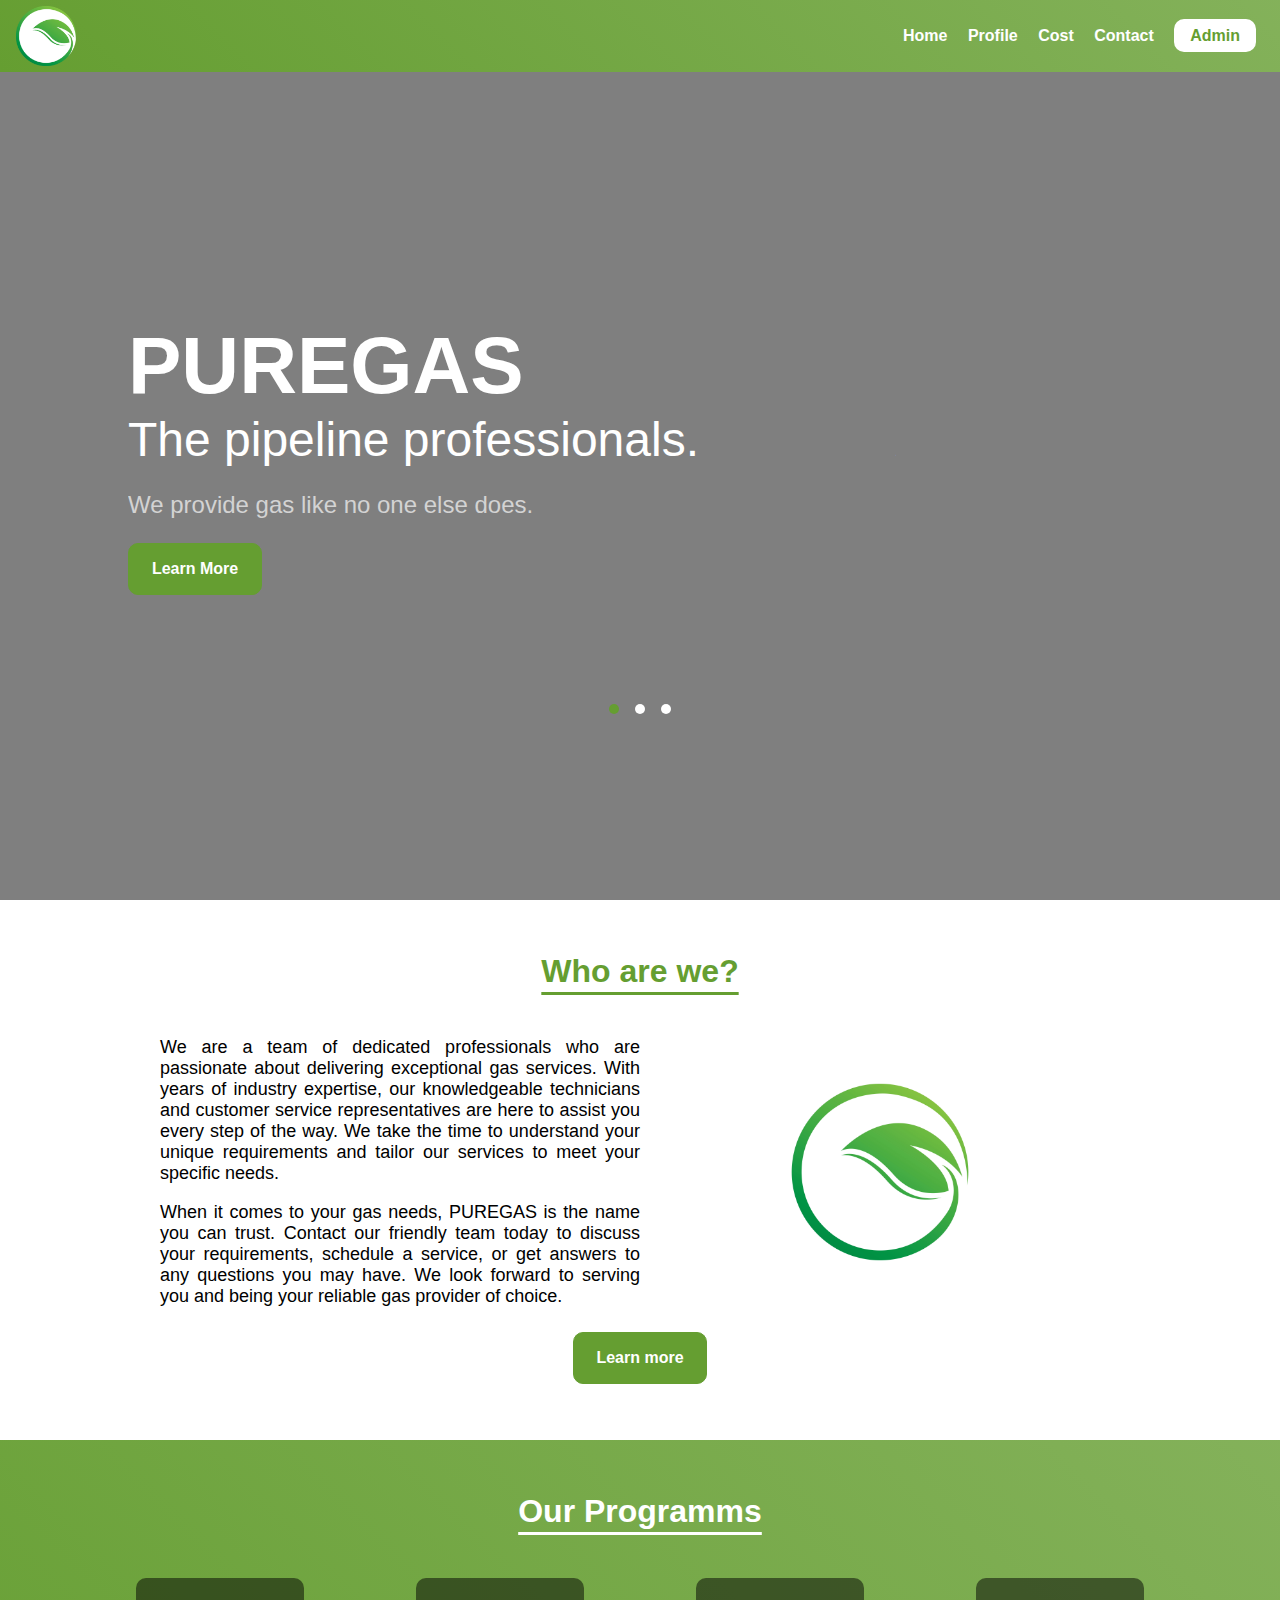
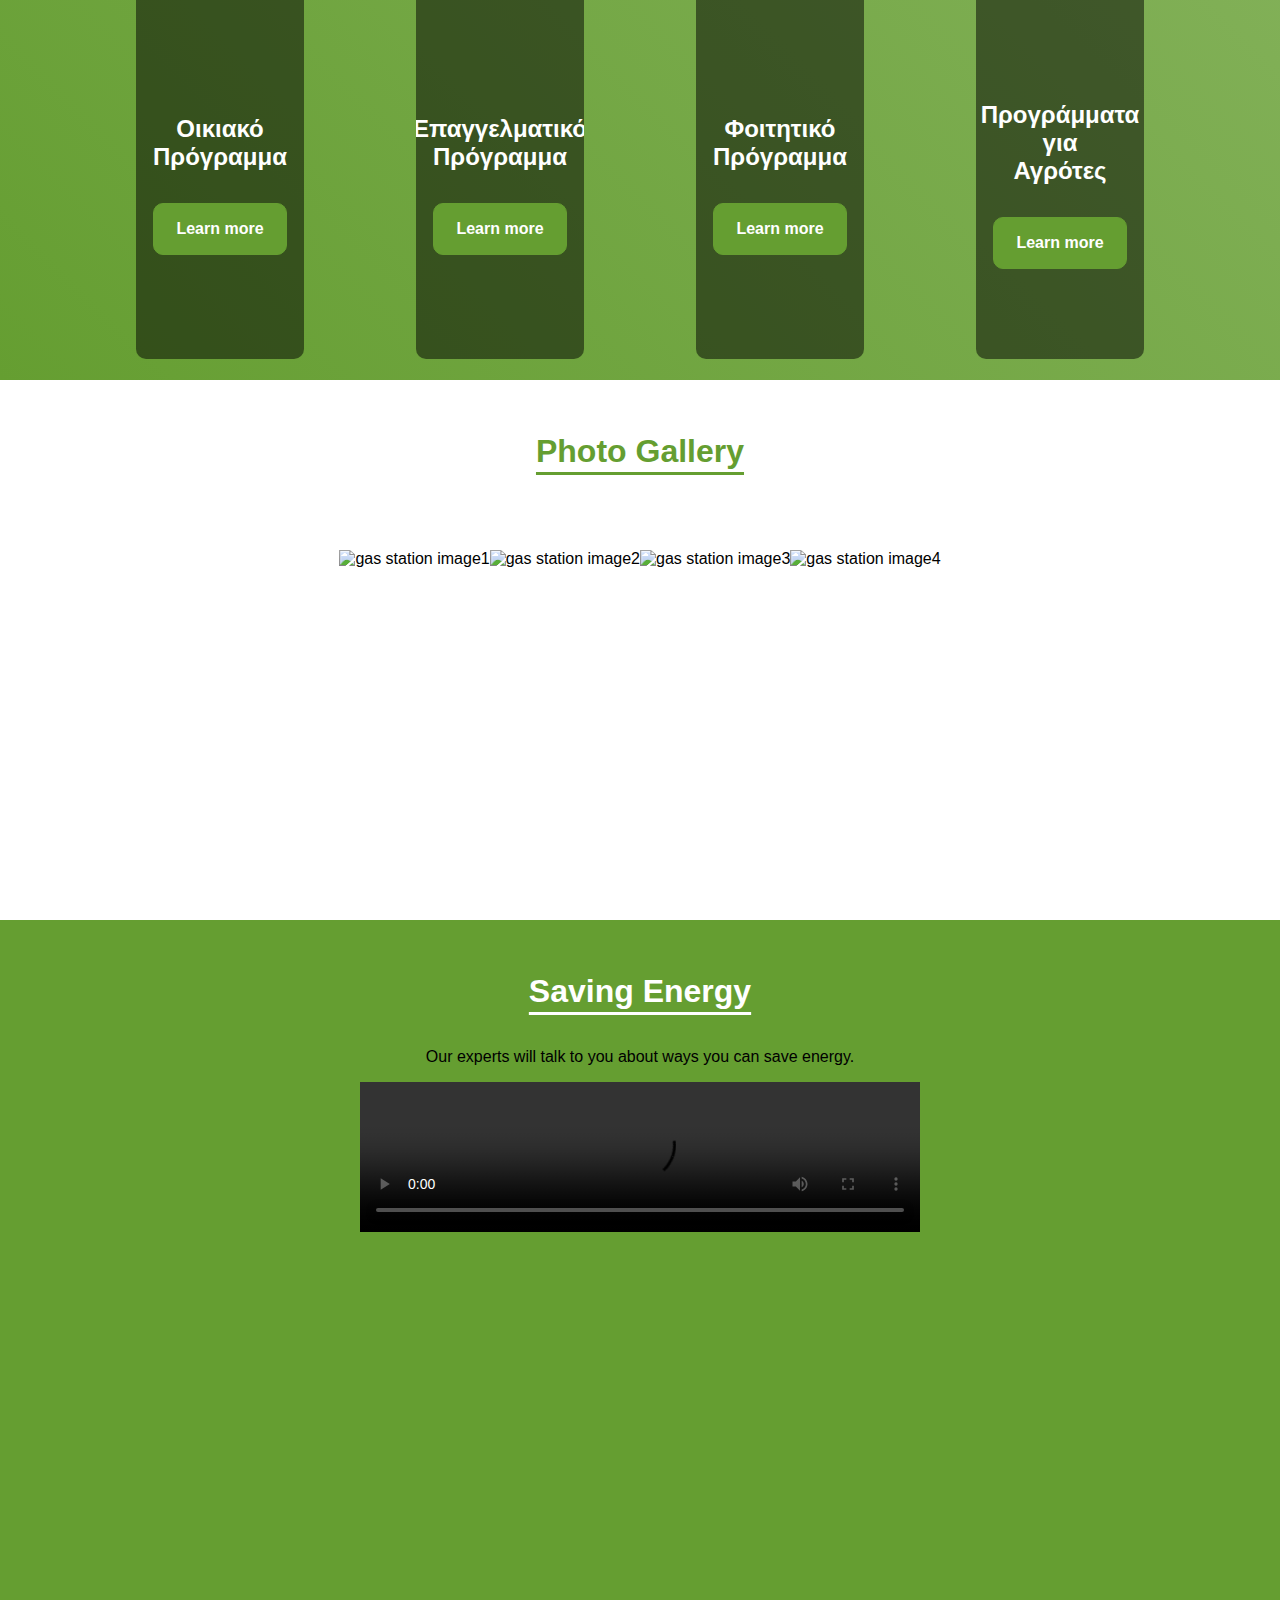
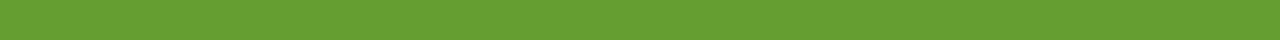
==== index.html @ 574e483c "first commit" ====
<!DOCTYPE html>
<html lang="en">
  <head>
    <meta charset="UTF-8" />
    <meta http-equiv="X-UA-Compatible" content="IE=edge" />
    <meta name="viewport" content="width=device-width, initial-scale=1.0" />
    
    <link rel="stylesheet" href="index.css" />
    <link rel="stylesheet" href="navbar.css">
    <link rel="stylesheet" href="https://cdnjs.cloudflare.com/ajax/libs/font-awesome/6.4.0/css/all.min.css" integrity="sha512-iecdLmaskl7CVkqkXNQ/ZH/XLlvWZOJyj7Yy7tcenmpD1ypASozpmT/E0iPtmFIB46ZmdtAc9eNBvH0H/ZpiBw==" crossorigin="anonymous" referrerpolicy="no-referrer" />
    <title>Document</title>
  </head>
  <body>
    <nav>
      <img src="./logo.png" alt="logo" />
      <form class="links">
        <a href="">Home</a>
        <a href="">Profile</a>
        <a href="">Cost</a>
        <a href="">Contact</a>
        <a href="">Admin</a>
      </div>
    </nav>
    <main>
        <!-- black transparent effect -->
        <div class="black"></div>
        <div class="main-container">
            <div class="welcome-text">
                <h1>PUREGAS</h1>
                <div id="text-carousel">
                    <div>The pipeline professionals.</div>
                    <div>Always at your service.</div>
                    <div>Offering the lowest prices.</div>
                </div>
                <p>We provide gas like no one else does.</p>
                <a href="#" class="learn-more">Learn More</a>
            </div>
        <button><i class="fa-sharp fa-solid fa-chevron-right"></i></button>
        </div>
        <div id="circles">
            <div class="circle"></div>
            <div class="circle"></div>
            <div class="circle"></div>
        </div>
    </main>
    <section class="who-are-we">
      <h1>Who are we?</h1>
       <div class="section-body">
        <div class="paragraphs">
          <p>We are a team of dedicated professionals who are passionate about delivering exceptional gas services. With years of industry expertise, our knowledgeable technicians and customer service representatives are here to assist you every step of the way. We take the time to understand your unique requirements and tailor our services to meet your specific needs.</p>
          <p>When it comes to your gas needs, PUREGAS is the name you can trust. Contact our friendly team today to discuss your requirements, schedule a service, or get answers to any questions you may have. We look forward to serving you and being your reliable gas provider of choice.</p>
          
        </div>
          <img src="./company_logo.png" alt="company logo">
       </div>
       <a href="#" class="learn-more">Learn more</a>
    </section>
    <section class="our-programms">
      <h1>Our Programms</h1>
      <div class="cards">
        <div class="home card">
          <div class="black"></div>
          <i class="fa-sharp fa-solid fa-house"></i>
          <h2>Οικιακό<br>Πρόγραμμα</h2>
          <a href="#" class="learn-more">Learn more</a>
        </div>
        <div class="company card">
          <div class="black"></div>
          <i class="fa-sharp fa-solid fa-building"></i>
          <h2>Επαγγελματικό<br>Πρόγραμμα</h2>
          <a href="#" class="learn-more">Learn more</a>
         
        </div>
        <div class="student card">
          <div class="black"></div>
          <i class="fa-solid fa-graduation-cap"></i>
          <h2>Φοιτητικό<br>Πρόγραμμα</h2>
          <a href="#" class="learn-more">Learn more</a>
          
        </div>
        <div class="farmer card">
          <div class="black"></div>
          <i class="fa-solid fa-tractor"></i>
          <h2>Προγράμματα για<br>Αγρότες</h2>
          <a href="#" class="learn-more">Learn more</a>
        </div>
      </div>
    </section>
    <section class="photo-gallery">
      <h1>Photo Gallery</h1>
      <div class="images">
        <img src="https://encrypted-tbn0.gstatic.com/images?q=tbn:ANd9GcSANtnvgTmT0HAf4M3M6-r_e2Wpn6NjnlIulQ&usqp=CAU" alt="gas station image1">
        <img src="https://www.worldatlas.com/r/w1200/upload/ce/0d/fe/shutterstock-164419370.jpg" alt="gas station image2">
        <img src="https://www.offshore-technology.com/wp-content/uploads/sites/20/2019/05/Tanajib-Oil-Field.jpg" alt="gas station image3">
        <img src="https://www.vdicommunications.com/wp-content/uploads/2014/04/Serving-Oil-and-Gas-Companies-Since-2001.jpg" alt="gas station image4">
      </div>
    </section>
    <section class="saving-energy">
      <h1>Saving Energy</h1>
      <p>Our experts will talk to you about ways you can save energy.</p>
      <video   controls>
        <source src="save-energy-video.mp4" type="video/mp4">
      Video not supported
      </video>
    </section>
    <script src="index.js" defer></script>
  </body>
</html>
---- index.css ----
body {
  margin: 0;
  width: 100%;
  font-family: sans-serif;
}

main {
  background: url("https://www.b2eu-consulting.eu/img/website/blog_posts/thumbs/webp.net-resizeimage-63.jpg");
  background-repeat: no-repeat;
  background-size: cover;
  width: 100%;
  height: 92vh;
  position: relative;
  z-index: 1;
  color: white;
  display: flex;
  justify-content: center;
  flex-direction: column;
}

main * {
  position: relative;
  z-index: 2;
}

.main-container {
  width: 100%;
  height: 50%;
  display: flex;
  align-items: center;
  justify-content: space-between;
}
.black {
  background-color: rgba(0, 0, 0, 0.5);
  width: 100%;
  height: 100%;
  position: absolute;
  z-index: 1;
}

main h1 {
  margin: 0;
  font-size: 5rem;
}

main h3 {
  font-size: 4rem;
  font-weight: lighter;
  margin-bottom: 0;
}

main p {
  font-weight: 100;
  color: rgb(211, 211, 211);
  font-weight: 100;
  font-size: 1.5rem;
}

main button {
  background-color: transparent;
  border: none;
  color: white;
  cursor: pointer;
}

.learn-more {
  background-color: #659e31;
  color: white;
  padding: 1rem;
  border-radius: 10px;
  font-weight: bold;
  font-family: sans-serif;
  font-size: 1rem;
  text-decoration: none;
  width: 100px;
  text-align: center;
  border: 1px solid #659e31;
}
.learn-more:hover {
  background-color: white;
  color: #659e31;
}

.fa-chevron-right {
  font-size: 8rem;
  font-weight: lighter;
  margin-right: 10rem;
  padding: 2rem;
  transition: all 0.2s ease-in-out;
  outline: none;
}
.fa-chevron-right:hover {
  transform: translateX(20px);
}
.welcome-text {
  margin-left: 8rem;
  width: 60%;
  height: 100%;
  display: flex;
  flex-direction: column;
  justify-content: center;
  overflow: hidden;
  box-sizing: border-box;
}

#text-carousel {
  font-size: 3rem;
  width: 300%;
  /* transform: translateX(-66.66%); */
  display: flex;
  transition: all 1s ease;
  margin: 0;
  padding: 0;
  box-sizing: border-box;
}
#text-carousel div {
  display: inline-block;
  white-space: nowrap;
  width: 33.33%;

  padding: 0;
  margin: 0;
  box-sizing: border-box;
}
#circles {
  display: flex;
  width: 100%;
  justify-content: center;
  margin-top: 2rem;
}
.circle {
  background-color: white;
  width: 10px;
  height: 10px;
  border-radius: 100%;
  margin: 0.5rem;
}
.selected-circle {
  background-color: #659e31;
}

section {
  width: 100%;
  height: 60vh;
}

.who-are-we {
  padding: 2rem 10rem;
  box-sizing: border-box;
  display: flex;
  flex-direction: column;
  align-items: center;
}

.who-are-we h1 {
  width: 100%;
  text-align: center;
  color: #659e31;
  text-decoration: underline;
  text-underline-offset: 10px;
}

.who-are-we img {
  width: 60%;
  min-width: 400px;
}

.section-body {
  display: grid;
  grid-template-columns: repeat(2, 1fr);
  align-items: center;
  justify-items: center;
}

.section-body .paragraphs {
  width: 100%;
  font-size: large;
  text-align: justify;
}

.our-programms {
  background: linear-gradient(
    45deg,
    rgb(101, 158, 49),
    rgba(101, 158, 49, 0.8)
  );
  padding: 2rem 5rem;
  box-sizing: border-box;
}

.our-programms h1 {
  color: white;
  width: 100%;
  text-align: center;
  text-decoration: underline;
  text-underline-offset: 10px;
  margin-bottom: 3rem;
}

.cards {
  width: 100%;
  height: 80%;
  display: grid;
  grid-template-columns: repeat(4, 1fr);
  justify-items: center;
}

.card {
  width: 60%;
  overflow: hidden;
  border-radius: 10px;
  position: relative;
  display: flex;
  flex-direction: column;
  text-align: center;
  justify-content: center;
  align-items: center;
}
.card i {
  color: #659e31;
  font-size: 4rem;
  position: relative;
  z-index: 2;
}
.card h2 {
  color: white;
  position: relative;
  z-index: 2;
  margin: 2rem 0;
}
.card a {
  position: relative;
  z-index: 2;
  height: fit-content;
}

.home {
  background: url("https://www.shbarcelona.com/blog/en/wp-content/uploads/2017/08/gas-burners.jpg");
  background-repeat: no-repeat;
  background-size: cover;
}

.company {
  background: url("https://upload.wikimedia.org/wikipedia/commons/thumb/3/3a/M%C3%BCnster%2C_LVM%2C_B%C3%BCrogeb%C3%A4ude_--_2013_--_5149-51.jpg/1200px-M%C3%BCnster%2C_LVM%2C_B%C3%BCrogeb%C3%A4ude_--_2013_--_5149-51.jpg");
  background-repeat: no-repeat;
  background-size: cover;
}
.student {
  background: url("https://thehill.com/wp-content/uploads/sites/2/2022/03/ca_collegeenrollment_istock.jpg?strip=1");
  background-repeat: no-repeat;
  background-size: cover;
}

.farmer {
  background: url("https://ik.imagekit.io/efarm/website/HOME_search_cover_70d0bb0592.jpg?tr=");
  background-repeat: no-repeat;
  background-size: cover;
  background-position: 20%;
}

.photo-gallery {
  padding: 2rem 5rem;
  box-sizing: border-box;
  display: flex;
  flex-direction: column;
  align-items: center;
}
.photo-gallery h1 {
  width: 100%;
  text-align: center;
  color: #659e31;
  text-decoration: underline;
  text-underline-offset: 10px;
  margin-bottom: 5rem;
}

.images {
  display: grid;
  grid-template-columns: repeat(4, 1fr);
}

.images img {
  width: 100%;
  height: 300px;
}

.saving-energy {
  background-color: #659e31;
  padding: 2rem 5rem;
  box-sizing: border-box;
  display: flex;
  flex-direction: column;
  align-items: center;
  height: 80vh;
}

.saving-energy h1 {
  color: white;
  width: 100%;
  text-align: center;
  text-decoration: underline;
  text-underline-offset: 10px;
}

.saving-energy video {
  width: 50%;
}
---- navbar.css ----
nav {
  width: 100%;
  height: 8vh;
  display: flex;
  align-items: center;
  justify-content: space-between;
  background: linear-gradient(
    45deg,
    rgb(101, 158, 49),
    rgba(101, 158, 49, 0.8)
  );
  padding: 0 1rem;
  box-sizing: border-box;
}
nav img {
  width: 60px;
}

nav a {
  text-decoration: none;
  color: white;
  font-weight: bold;
  margin: 0 0.5rem;
}
.links :last-child {
  background-color: white;
  color: #659e31;
  padding: 0.5rem 1rem;
  border-radius: 10px;
}
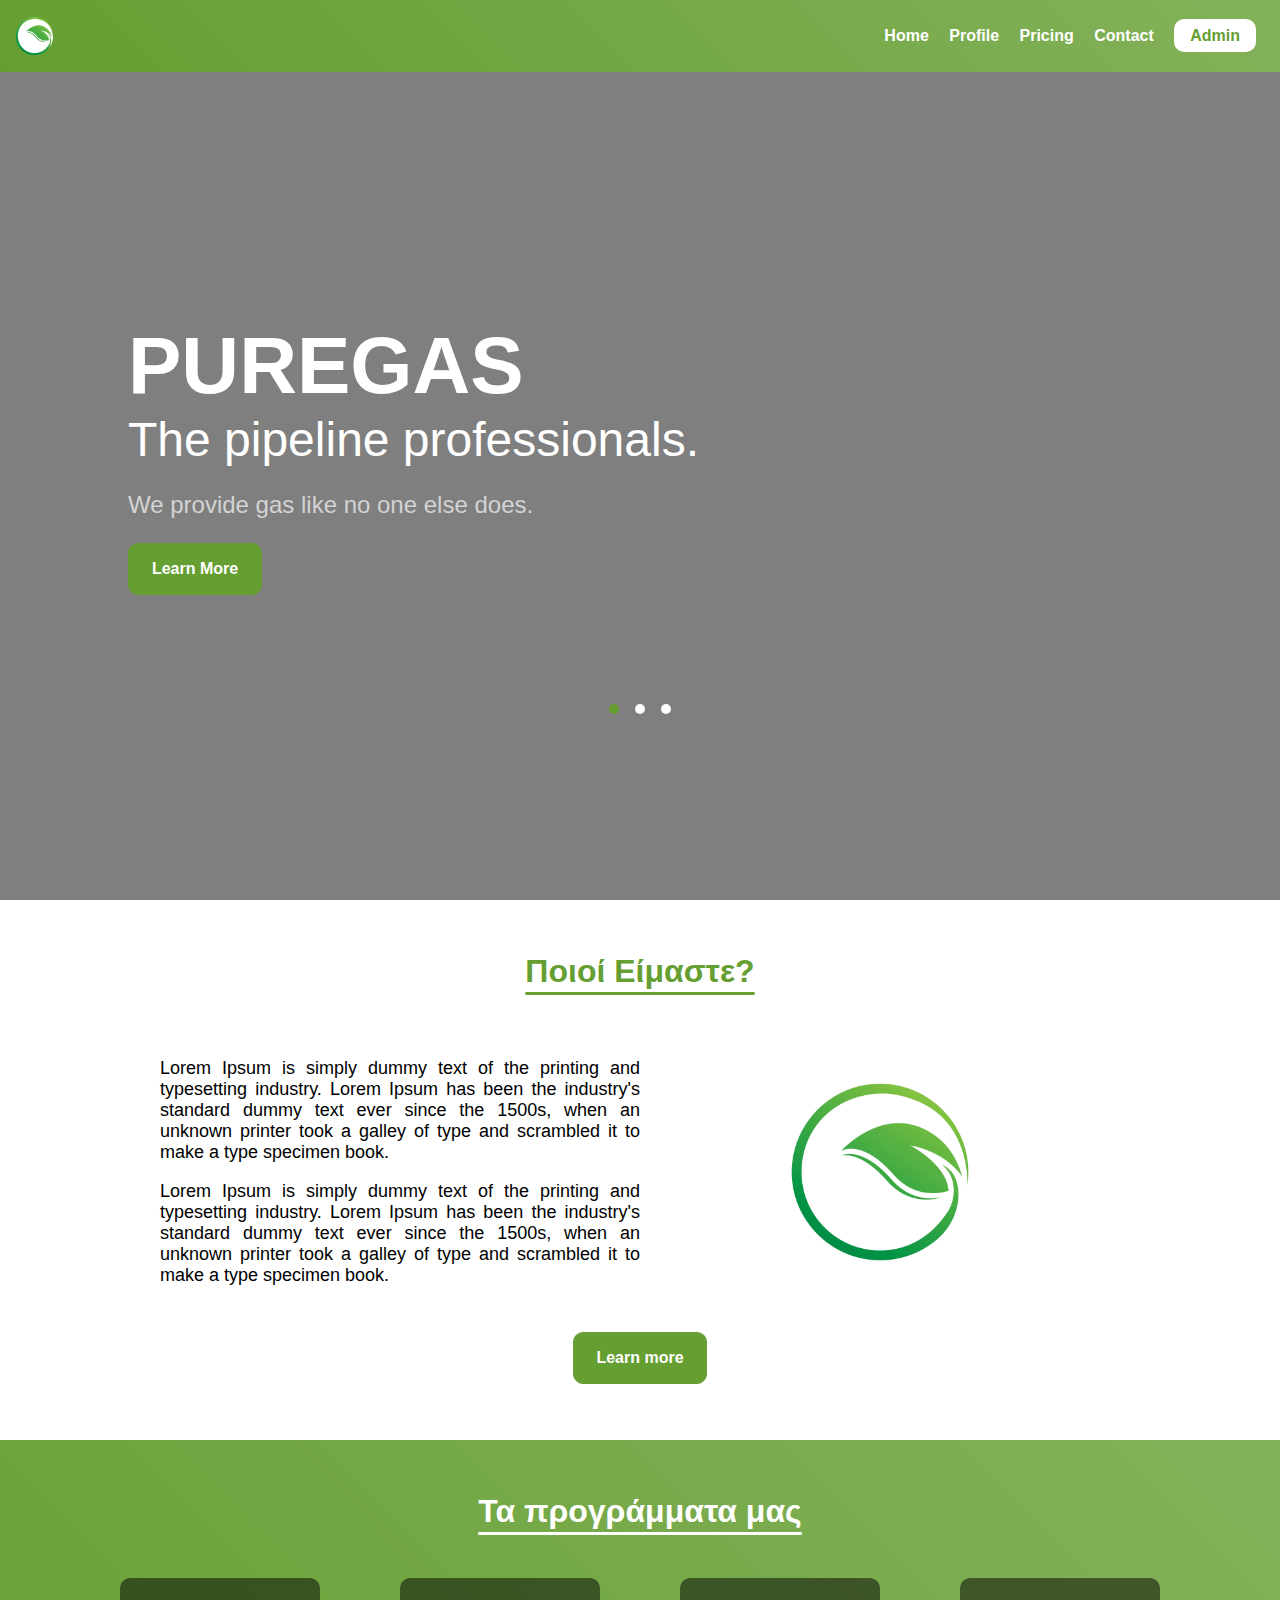
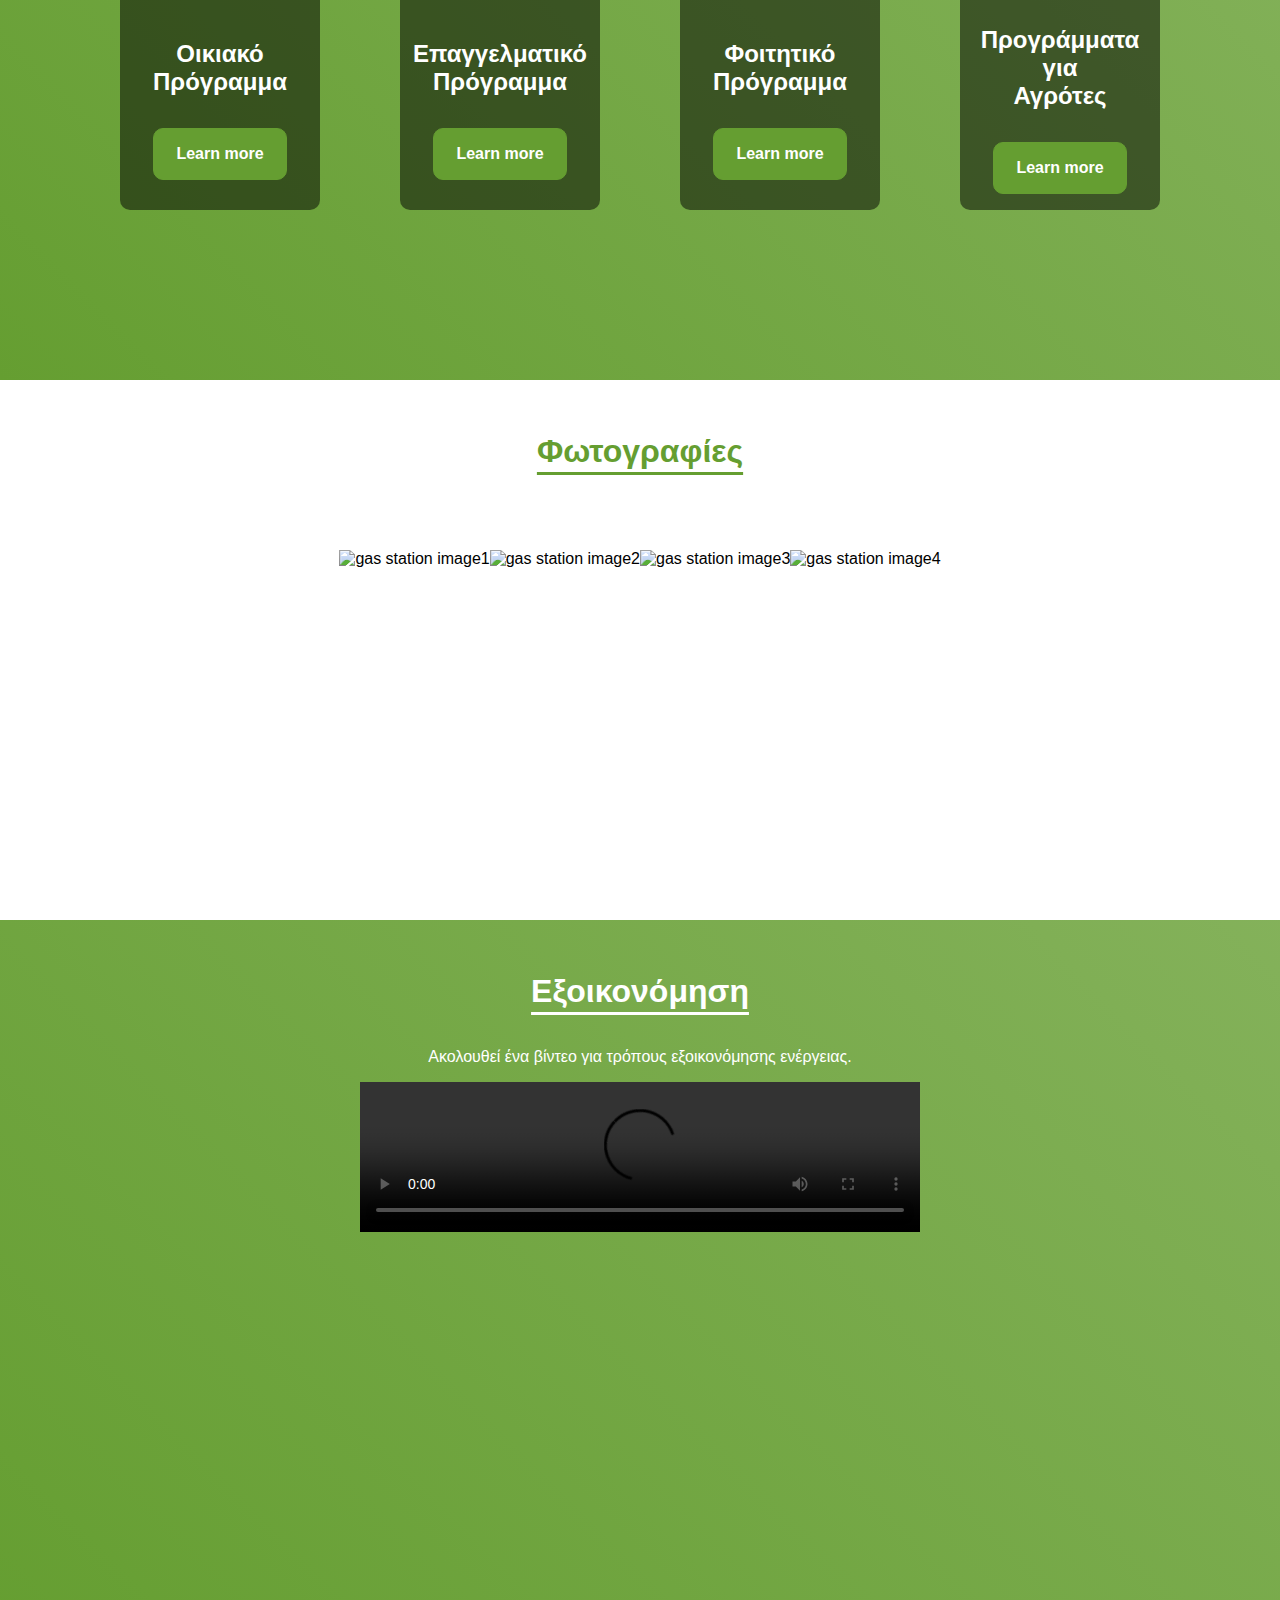
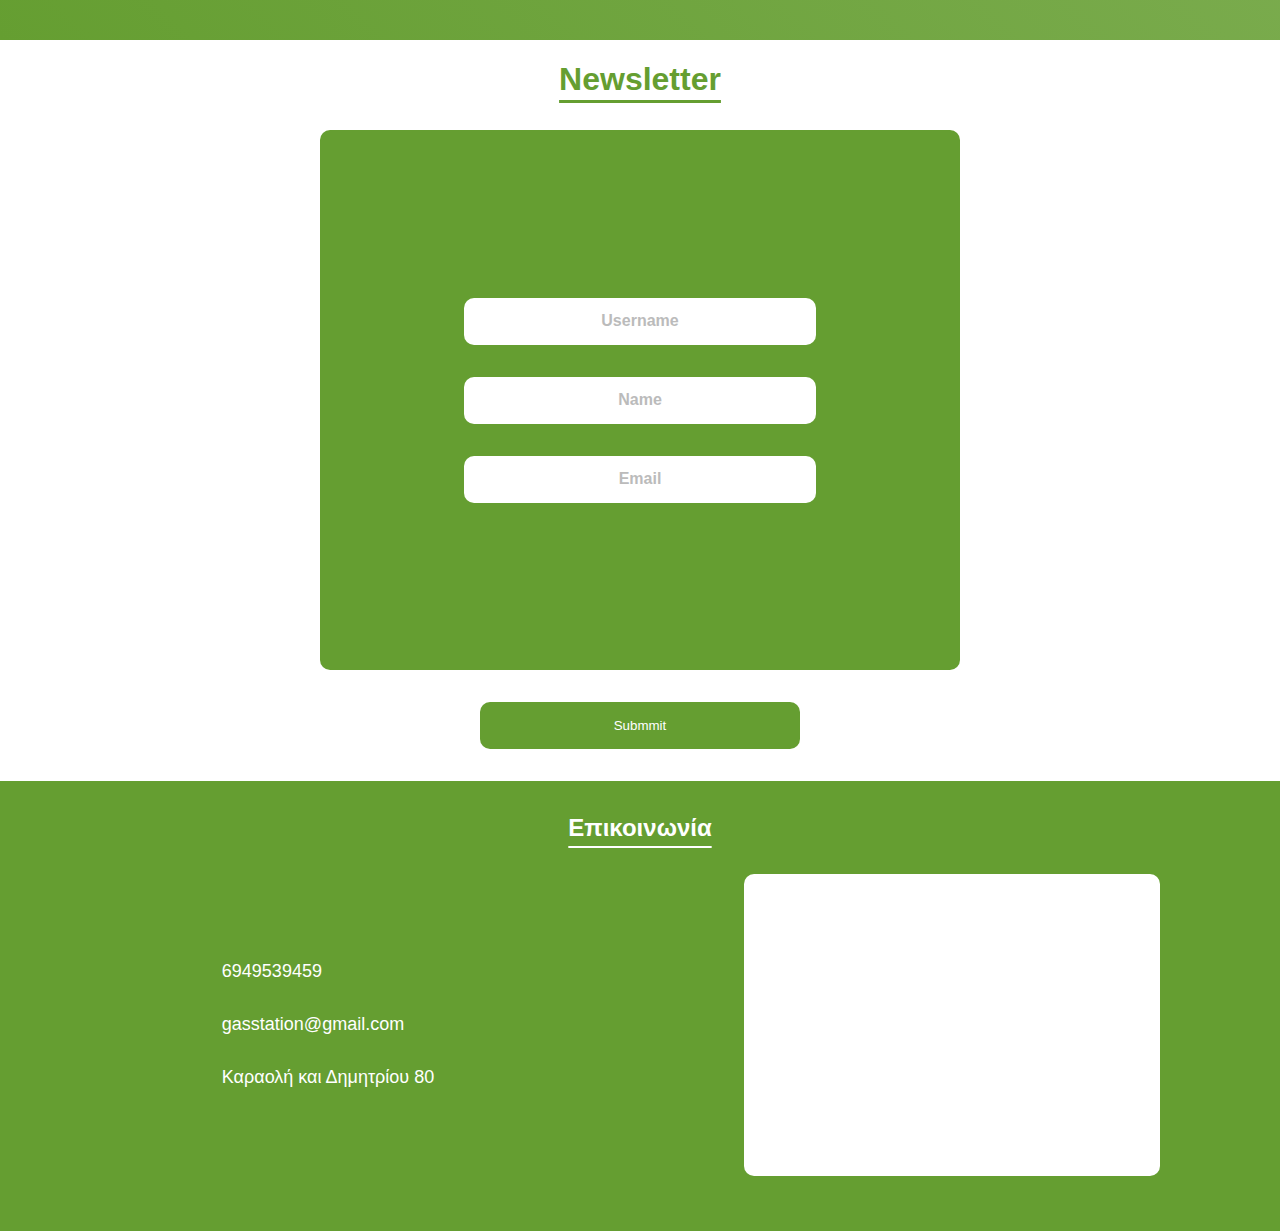
==== commit 4f8198ed: "completed profile page and Pricing page" ====
--- a/index.html
+++ b/index.html
@@ -4,105 +4,183 @@
     <meta charset="UTF-8" />
     <meta http-equiv="X-UA-Compatible" content="IE=edge" />
     <meta name="viewport" content="width=device-width, initial-scale=1.0" />
-    
+    <link rel="icon" href="./reusable_components/logo.png" />
     <link rel="stylesheet" href="index.css" />
-    <link rel="stylesheet" href="navbar.css">
-    <link rel="stylesheet" href="https://cdnjs.cloudflare.com/ajax/libs/font-awesome/6.4.0/css/all.min.css" integrity="sha512-iecdLmaskl7CVkqkXNQ/ZH/XLlvWZOJyj7Yy7tcenmpD1ypASozpmT/E0iPtmFIB46ZmdtAc9eNBvH0H/ZpiBw==" crossorigin="anonymous" referrerpolicy="no-referrer" />
-    <title>Document</title>
+    <link rel="stylesheet" href="./reusable_components/navbar.css" />
+    <link rel="stylesheet" href="./reusable_components/footer.css" />
+    <link
+      rel="stylesheet"
+      href="https://cdnjs.cloudflare.com/ajax/libs/font-awesome/6.4.0/css/all.min.css"
+      integrity="sha512-iecdLmaskl7CVkqkXNQ/ZH/XLlvWZOJyj7Yy7tcenmpD1ypASozpmT/E0iPtmFIB46ZmdtAc9eNBvH0H/ZpiBw=="
+      crossorigin="anonymous"
+      referrerpolicy="no-referrer"
+    />
+    <title>PUREGAS</title>
   </head>
   <body>
     <nav>
-      <img src="./logo.png" alt="logo" />
+      <img src="./reusable_components/logo.png" alt="logo" />
       <form class="links">
-        <a href="">Home</a>
-        <a href="">Profile</a>
-        <a href="">Cost</a>
-        <a href="">Contact</a>
-        <a href="">Admin</a>
-      </div>
+        <a href="/">Home</a>
+        <a href="./pages/ProfilePage/profile.html">Profile</a>
+        <a href="./pages/PricingPage/pricing.html">Pricing</a>
+        <a href="#">Contact</a>
+        <a href="#">Admin</a>
+      </form>
     </nav>
     <main>
-        <!-- black transparent effect -->
-        <div class="black"></div>
-        <div class="main-container">
-            <div class="welcome-text">
-                <h1>PUREGAS</h1>
-                <div id="text-carousel">
-                    <div>The pipeline professionals.</div>
-                    <div>Always at your service.</div>
-                    <div>Offering the lowest prices.</div>
-                </div>
-                <p>We provide gas like no one else does.</p>
-                <a href="#" class="learn-more">Learn More</a>
-            </div>
+      <!-- black transparent effect -->
+      <div class="black"></div>
+      <div class="main-container">
+        <div class="welcome-text">
+          <h1>PUREGAS</h1>
+          <div id="text-carousel">
+            <div>The pipeline professionals.</div>
+            <div>Always at your service.</div>
+            <div>Offering the lowest prices.</div>
+          </div>
+          <p>We provide gas like no one else does.</p>
+          <a href="#" class="learn-more">Learn More</a>
+        </div>
         <button><i class="fa-sharp fa-solid fa-chevron-right"></i></button>
-        </div>
-        <div id="circles">
-            <div class="circle"></div>
-            <div class="circle"></div>
-            <div class="circle"></div>
-        </div>
+      </div>
+      <div id="circles">
+        <div class="circle"></div>
+        <div class="circle"></div>
+        <div class="circle"></div>
+      </div>
     </main>
     <section class="who-are-we">
-      <h1>Who are we?</h1>
-       <div class="section-body">
+      <h1 class="title">Ποιοί Είμαστε?</h1>
+      <div class="section-body">
         <div class="paragraphs">
-          <p>We are a team of dedicated professionals who are passionate about delivering exceptional gas services. With years of industry expertise, our knowledgeable technicians and customer service representatives are here to assist you every step of the way. We take the time to understand your unique requirements and tailor our services to meet your specific needs.</p>
-          <p>When it comes to your gas needs, PUREGAS is the name you can trust. Contact our friendly team today to discuss your requirements, schedule a service, or get answers to any questions you may have. We look forward to serving you and being your reliable gas provider of choice.</p>
-          
+          <!-- <p>
+            We are a team of dedicated professionals who are passionate about
+            delivering exceptional gas services. With years of industry
+            expertise, our knowledgeable technicians and customer service
+            representatives are here to assist you every step of the way. We
+            take the time to understand your unique requirements and tailor our
+            services to meet your specific needs.
+          </p>
+          <p>
+            When it comes to your gas needs, PUREGAS is the name you can trust.
+            Contact our friendly team today to discuss your requirements,
+            schedule a service, or get answers to any questions you may have. We
+            look forward to serving you and being your reliable gas provider of
+            choice.
+          </p> -->
+          <p>
+            Lorem Ipsum is simply dummy text of the printing and typesetting
+            industry. Lorem Ipsum has been the industry's standard dummy text
+            ever since the 1500s, when an unknown printer took a galley of type
+            and scrambled it to make a type specimen book.
+          </p>
+          <p>
+            Lorem Ipsum is simply dummy text of the printing and typesetting
+            industry. Lorem Ipsum has been the industry's standard dummy text
+            ever since the 1500s, when an unknown printer took a galley of type
+            and scrambled it to make a type specimen book.
+          </p>
         </div>
-          <img src="./company_logo.png" alt="company logo">
-       </div>
-       <a href="#" class="learn-more">Learn more</a>
+        <img src="./reusable_components/company_logo.png" alt="company logo" />
+      </div>
+      <a href="#" class="learn-more">Learn more</a>
     </section>
     <section class="our-programms">
-      <h1>Our Programms</h1>
+      <h1 class="title">Τα προγράμματα μας</h1>
       <div class="cards">
         <div class="home card">
           <div class="black"></div>
           <i class="fa-sharp fa-solid fa-house"></i>
-          <h2>Οικιακό<br>Πρόγραμμα</h2>
+          <h2>Οικιακό<br />Πρόγραμμα</h2>
           <a href="#" class="learn-more">Learn more</a>
         </div>
         <div class="company card">
           <div class="black"></div>
           <i class="fa-sharp fa-solid fa-building"></i>
-          <h2>Επαγγελματικό<br>Πρόγραμμα</h2>
+          <h2>Επαγγελματικό<br />Πρόγραμμα</h2>
           <a href="#" class="learn-more">Learn more</a>
-         
         </div>
         <div class="student card">
           <div class="black"></div>
           <i class="fa-solid fa-graduation-cap"></i>
-          <h2>Φοιτητικό<br>Πρόγραμμα</h2>
+          <h2>Φοιτητικό<br />Πρόγραμμα</h2>
           <a href="#" class="learn-more">Learn more</a>
-          
         </div>
         <div class="farmer card">
           <div class="black"></div>
           <i class="fa-solid fa-tractor"></i>
-          <h2>Προγράμματα για<br>Αγρότες</h2>
+          <h2>Προγράμματα για<br />Αγρότες</h2>
           <a href="#" class="learn-more">Learn more</a>
         </div>
       </div>
     </section>
     <section class="photo-gallery">
-      <h1>Photo Gallery</h1>
+      <h1 class="title">Φωτογραφίες</h1>
       <div class="images">
-        <img src="https://encrypted-tbn0.gstatic.com/images?q=tbn:ANd9GcSANtnvgTmT0HAf4M3M6-r_e2Wpn6NjnlIulQ&usqp=CAU" alt="gas station image1">
-        <img src="https://www.worldatlas.com/r/w1200/upload/ce/0d/fe/shutterstock-164419370.jpg" alt="gas station image2">
-        <img src="https://www.offshore-technology.com/wp-content/uploads/sites/20/2019/05/Tanajib-Oil-Field.jpg" alt="gas station image3">
-        <img src="https://www.vdicommunications.com/wp-content/uploads/2014/04/Serving-Oil-and-Gas-Companies-Since-2001.jpg" alt="gas station image4">
+        <img
+          src="https://encrypted-tbn0.gstatic.com/images?q=tbn:ANd9GcSANtnvgTmT0HAf4M3M6-r_e2Wpn6NjnlIulQ&usqp=CAU"
+          alt="gas station image1"
+        />
+        <img
+          src="https://www.worldatlas.com/r/w1200/upload/ce/0d/fe/shutterstock-164419370.jpg"
+          alt="gas station image2"
+        />
+        <img
+          src="https://www.offshore-technology.com/wp-content/uploads/sites/20/2019/05/Tanajib-Oil-Field.jpg"
+          alt="gas station image3"
+        />
+        <img
+          src="https://www.vdicommunications.com/wp-content/uploads/2014/04/Serving-Oil-and-Gas-Companies-Since-2001.jpg"
+          alt="gas station image4"
+        />
       </div>
     </section>
     <section class="saving-energy">
-      <h1>Saving Energy</h1>
-      <p>Our experts will talk to you about ways you can save energy.</p>
-      <video   controls>
-        <source src="save-energy-video.mp4" type="video/mp4">
-      Video not supported
+      <h1 class="title">Εξοικονόμηση</h1>
+      <p>Ακολουθεί ένα βίντεο για τρόπους εξοικονόμησης ενέργειας.</p>
+      <video controls>
+        <source
+          src="./reusable_components/save-energy-video.mp4"
+          type="video/mp4"
+        />
+        Video not supported
       </video>
     </section>
+    <section class="newsletter">
+      <h1 class="title">Newsletter</h1>
+      <form action="">
+        <i class="fa-sharp fa-solid fa-envelope"></i>
+        <input type="text" placeholder="Username" />
+        <input type="text" placeholder="Name" />
+        <input type="email" placeholder="Email" />
+      </form>
+      <button>Submmit</button>
+    </section>
+    <footer>
+      <h1 class="title">Επικοινωνία</h1>
+      <div class="footer-container">
+        <div class="info-container">
+          <a class="info">
+            <i class="fa-solid fa-phone"></i>
+            <span>6949539459</span>
+          </a>
+          <a class="info">
+            <i class="fa-solid fa-envelope"></i>
+            <span>gasstation@gmail.com</span>
+          </a>
+          <a class="info">
+            <i class="fa-solid fa-location-dot"></i>
+            <span>Καραολή και Δημητρίου 80</span>
+          </a>
+        </div>
+
+        <iframe
+          frameborder="0"
+          src="https://maps.google.com/maps?width=100%25&amp;height=600&amp;hl=en&amp;q=%CE%9A%CE%B1%CF%81%CE%B1%CE%BF%CE%BB%CE%AE%20%CE%BA%CE%B1%CE%B9%20%CE%94%CE%B7%CE%BC%CE%B7%CF%84%CF%81%CE%AF%CE%BF%CF%85%2080+(My%20Business%20Name)&amp;t=&amp;z=14&amp;ie=UTF8&amp;iwloc=B&amp;output=embed"
+        ></iframe>
+      </div>
+    </footer>
     <script src="index.js" defer></script>
   </body>
 </html>
--- a/index.css
+++ b/index.css
@@ -2,6 +2,12 @@
   margin: 0;
   width: 100%;
   font-family: sans-serif;
+}
+.title {
+  width: 100%;
+  text-align: center;
+  text-decoration: underline;
+  text-underline-offset: 10px;
 }
 
 main {
@@ -141,7 +147,7 @@
 
 section {
   width: 100%;
-  height: 60vh;
+  min-height: 60vh;
 }
 
 .who-are-we {
@@ -153,11 +159,7 @@
 }
 
 .who-are-we h1 {
-  width: 100%;
-  text-align: center;
-  color: #659e31;
-  text-decoration: underline;
-  text-underline-offset: 10px;
+  color: #659e31;
 }
 
 .who-are-we img {
@@ -190,10 +192,6 @@
 
 .our-programms h1 {
   color: white;
-  width: 100%;
-  text-align: center;
-  text-decoration: underline;
-  text-underline-offset: 10px;
   margin-bottom: 3rem;
 }
 
@@ -215,6 +213,7 @@
   text-align: center;
   justify-content: center;
   align-items: center;
+  padding: 1rem;
 }
 .card i {
   color: #659e31;
@@ -266,11 +265,7 @@
   align-items: center;
 }
 .photo-gallery h1 {
-  width: 100%;
-  text-align: center;
-  color: #659e31;
-  text-decoration: underline;
-  text-underline-offset: 10px;
+  color: #659e31;
   margin-bottom: 5rem;
 }
 
@@ -285,7 +280,11 @@
 }
 
 .saving-energy {
-  background-color: #659e31;
+  background: linear-gradient(
+    45deg,
+    rgb(101, 158, 49),
+    rgba(101, 158, 49, 0.8)
+  );
   padding: 2rem 5rem;
   box-sizing: border-box;
   display: flex;
@@ -296,12 +295,65 @@
 
 .saving-energy h1 {
   color: white;
-  width: 100%;
-  text-align: center;
-  text-decoration: underline;
-  text-underline-offset: 10px;
+}
+.saving-energy p {
+  color: white;
 }
 
 .saving-energy video {
   width: 50%;
 }
+
+.newsletter {
+  width: 100%;
+  display: flex;
+  flex-direction: column;
+  align-items: center;
+}
+.newsletter h1 {
+  color: #659e31;
+  margin-bottom: 2rem;
+}
+
+.newsletter form {
+  display: flex;
+  flex-direction: column;
+  align-items: center;
+  justify-content: center;
+  background-color: #659e31;
+  width: 50%;
+  height: 60vh;
+  border-radius: 10px;
+}
+
+.newsletter i {
+  font-size: 4rem;
+  color: white;
+}
+
+.newsletter input {
+  background-color: white;
+  border: none;
+  outline: none;
+  margin: 1rem;
+  padding: 1rem;
+  width: 50%;
+  border-radius: 10px;
+}
+
+.newsletter input::placeholder {
+  color: #bbbbbb;
+  font-weight: bold;
+  text-align: center;
+  font-size: 1rem;
+}
+
+.newsletter button {
+  background-color: #659e31;
+  color: white;
+  border: none;
+  padding: 1rem 2rem;
+  border-radius: 10px;
+  margin: 2rem;
+  width: 25%;
+}
--- a/reusable_components/navbar.css
+++ b/reusable_components/navbar.css
@@ -0,0 +1,31 @@
+nav {
+  width: 100%;
+  height: 8vh;
+  display: flex;
+  align-items: center;
+  justify-content: space-between;
+  background: linear-gradient(
+    45deg,
+    rgb(101, 158, 49),
+    rgba(101, 158, 49, 0.8)
+  );
+  padding: 0 1rem;
+  box-sizing: border-box;
+  font-family: sans-serif;
+}
+nav img {
+  width: 3%;
+}
+
+nav a {
+  text-decoration: none;
+  color: white;
+  font-weight: bold;
+  margin: 0 0.5rem;
+}
+.links :last-child {
+  background-color: white;
+  color: #659e31;
+  padding: 0.5rem 1rem;
+  border-radius: 10px;
+}
--- a/reusable_components/footer.css
+++ b/reusable_components/footer.css
@@ -0,0 +1,44 @@
+footer {
+  background-color: #659e31;
+  color: white;
+  width: 100%;
+  min-height: 50vh;
+  padding: 1rem;
+  box-sizing: border-box;
+  font-family: sans-serif;
+}
+
+footer h1 {
+  color: white;
+  font-size: 1.5rem;
+  width: 100%;
+  text-align: center;
+  text-decoration: underline;
+  text-underline-offset: 10px;
+  margin-bottom: 2rem;
+}
+
+.footer-container {
+  display: grid;
+  grid-template-columns: repeat(2, 1fr);
+  justify-items: center;
+  align-items: center;
+}
+
+footer .info-container {
+  display: flex;
+  flex-direction: column;
+}
+footer .info {
+  font-size: large;
+  font-weight: 100;
+  margin: 1rem 0;
+}
+
+iframe {
+  width: 30vw;
+  height: 30vh;
+  background-color: white;
+  padding: 1rem;
+  border-radius: 10px;
+}
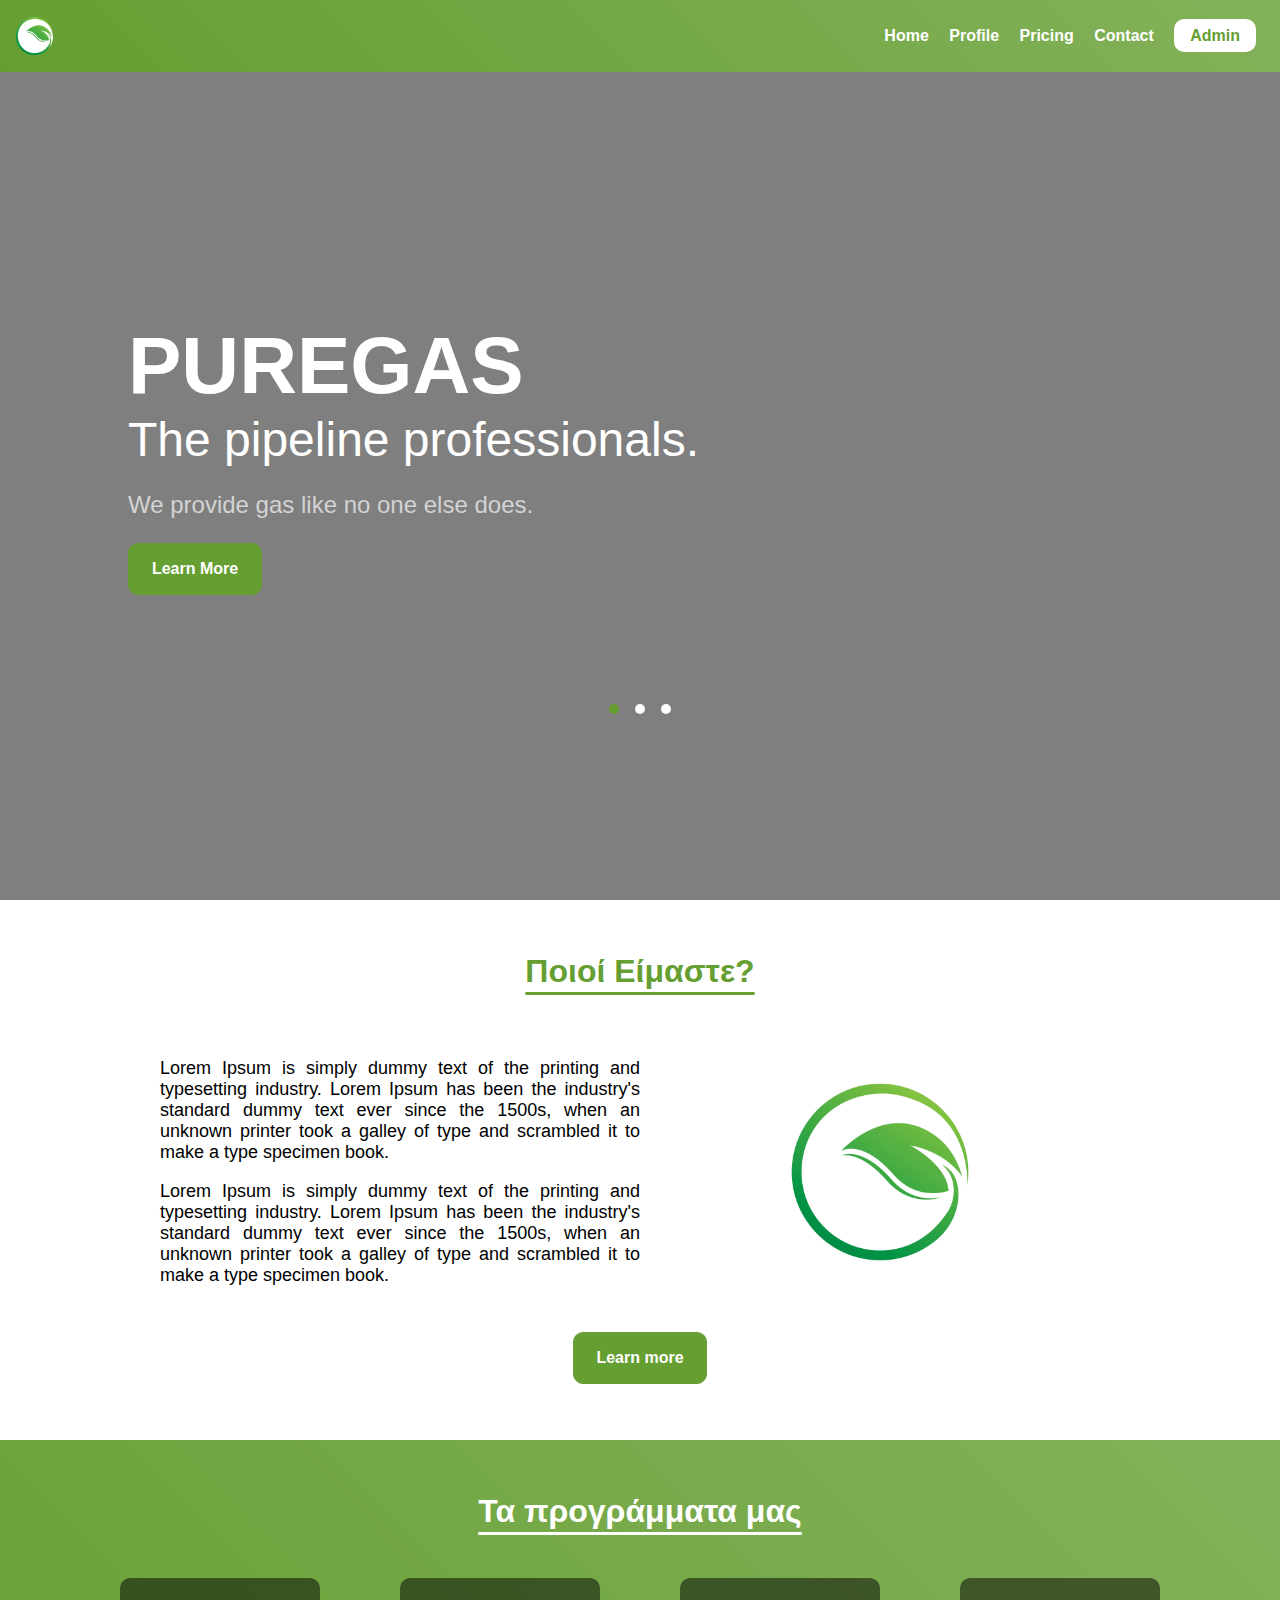
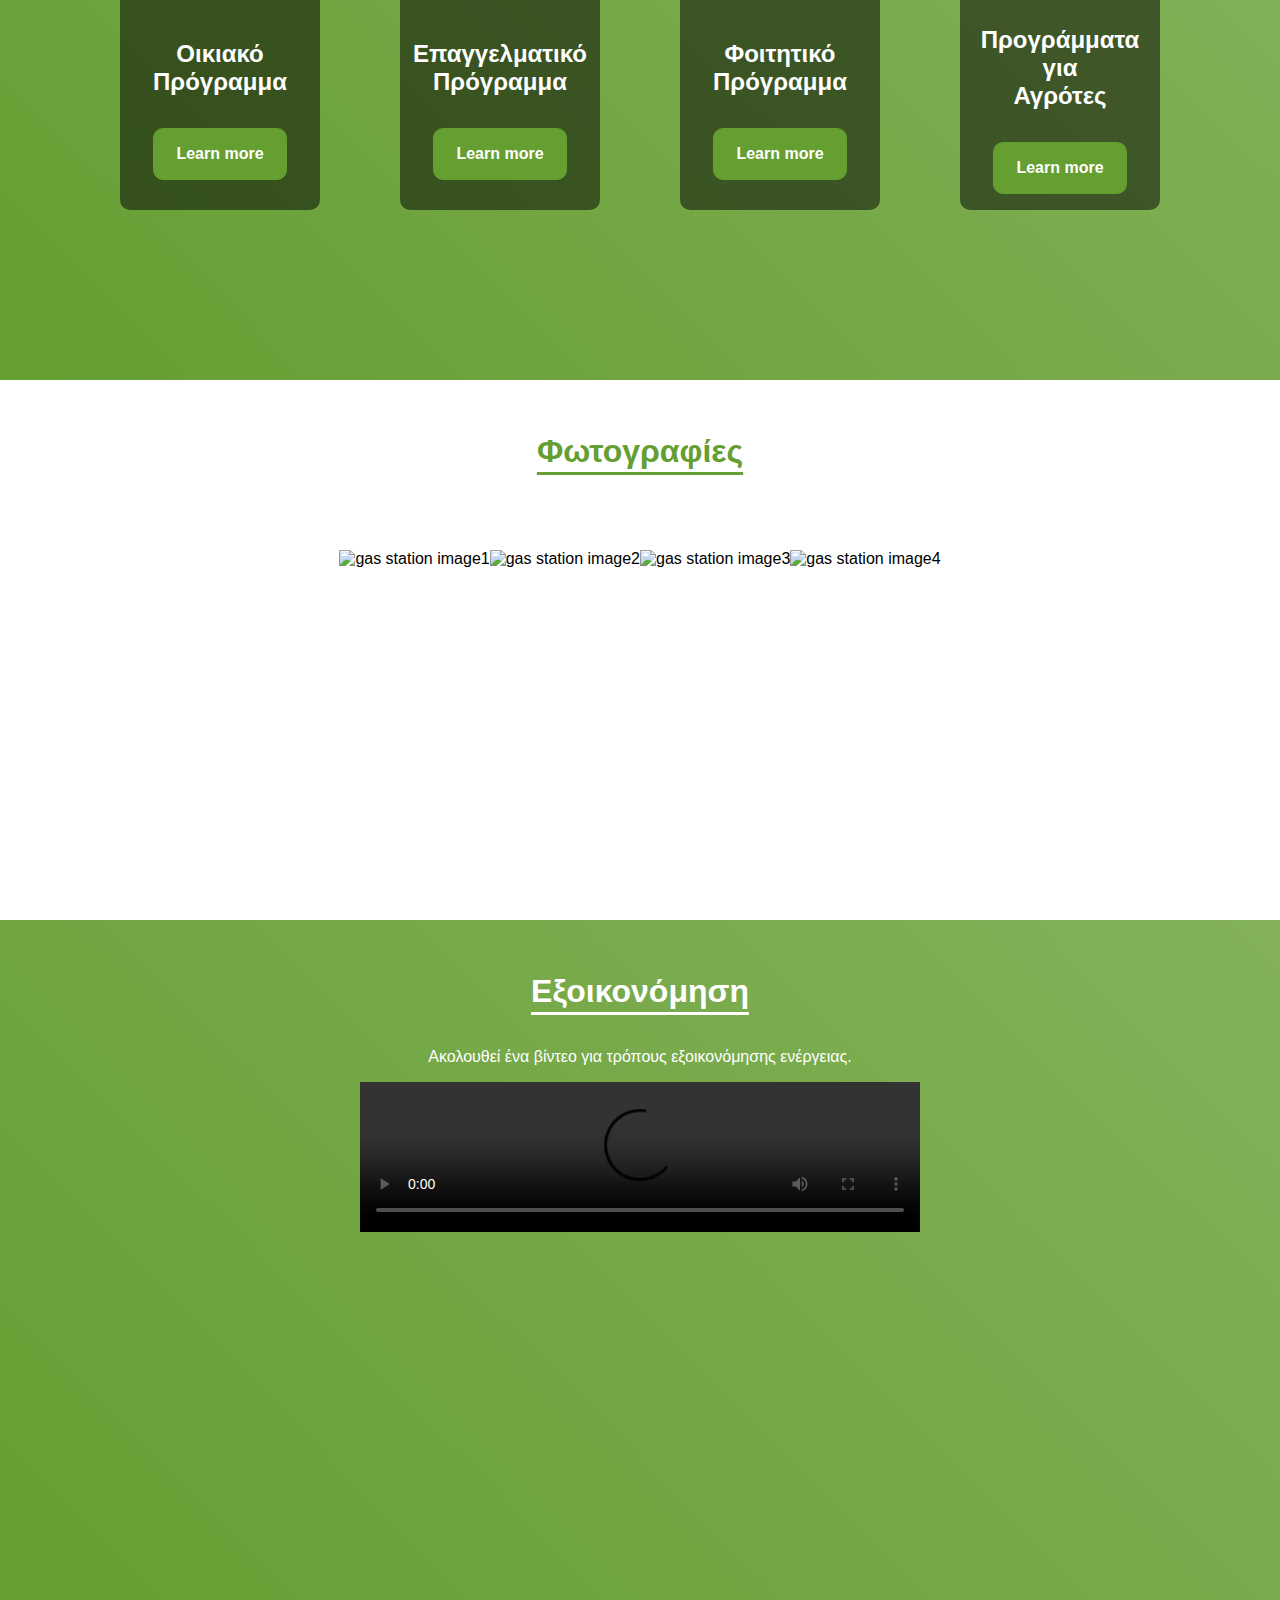
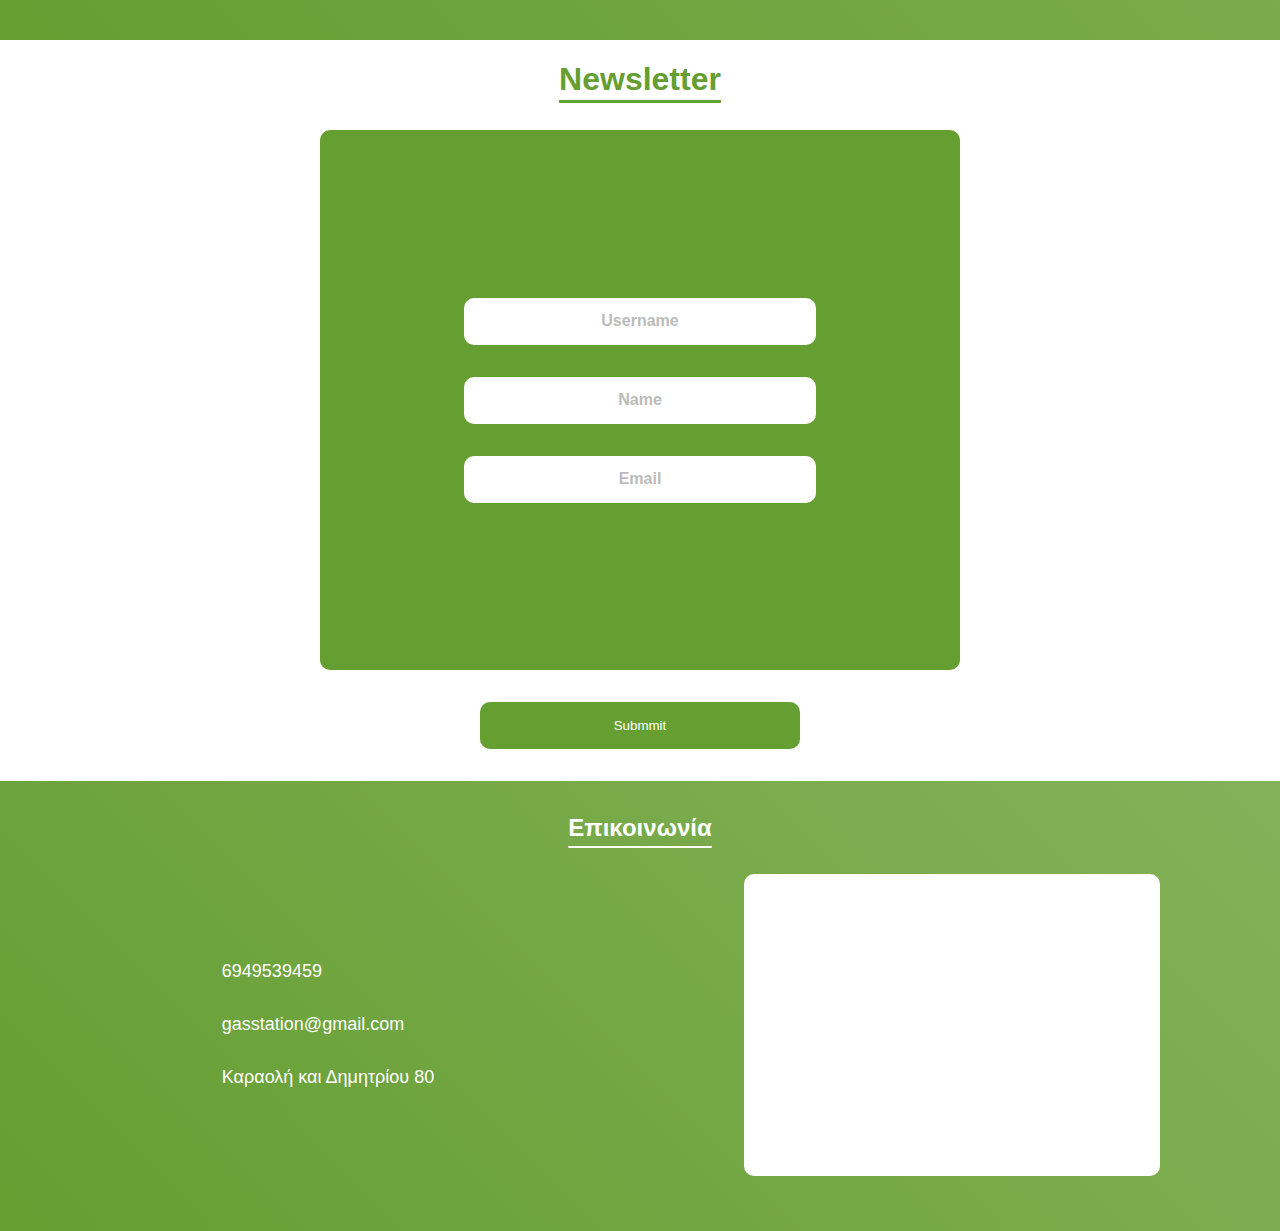
==== commit 7f4e61ad: "contact page completed" ====
--- a/index.html
+++ b/index.html
@@ -24,8 +24,8 @@
         <a href="/">Home</a>
         <a href="./pages/ProfilePage/profile.html">Profile</a>
         <a href="./pages/PricingPage/pricing.html">Pricing</a>
-        <a href="#">Contact</a>
-        <a href="#">Admin</a>
+        <a href="./pages/ContactPage/contact.html">Contact</a>
+        <a href="./pages/AdminPage/admin.html">Admin</a>
       </form>
     </nav>
     <main>
--- a/reusable_components/footer.css
+++ b/reusable_components/footer.css
@@ -1,5 +1,9 @@
 footer {
-  background-color: #659e31;
+  background: linear-gradient(
+    45deg,
+    rgb(101, 158, 49),
+    rgba(101, 158, 49, 0.8)
+  );
   color: white;
   width: 100%;
   min-height: 50vh;
